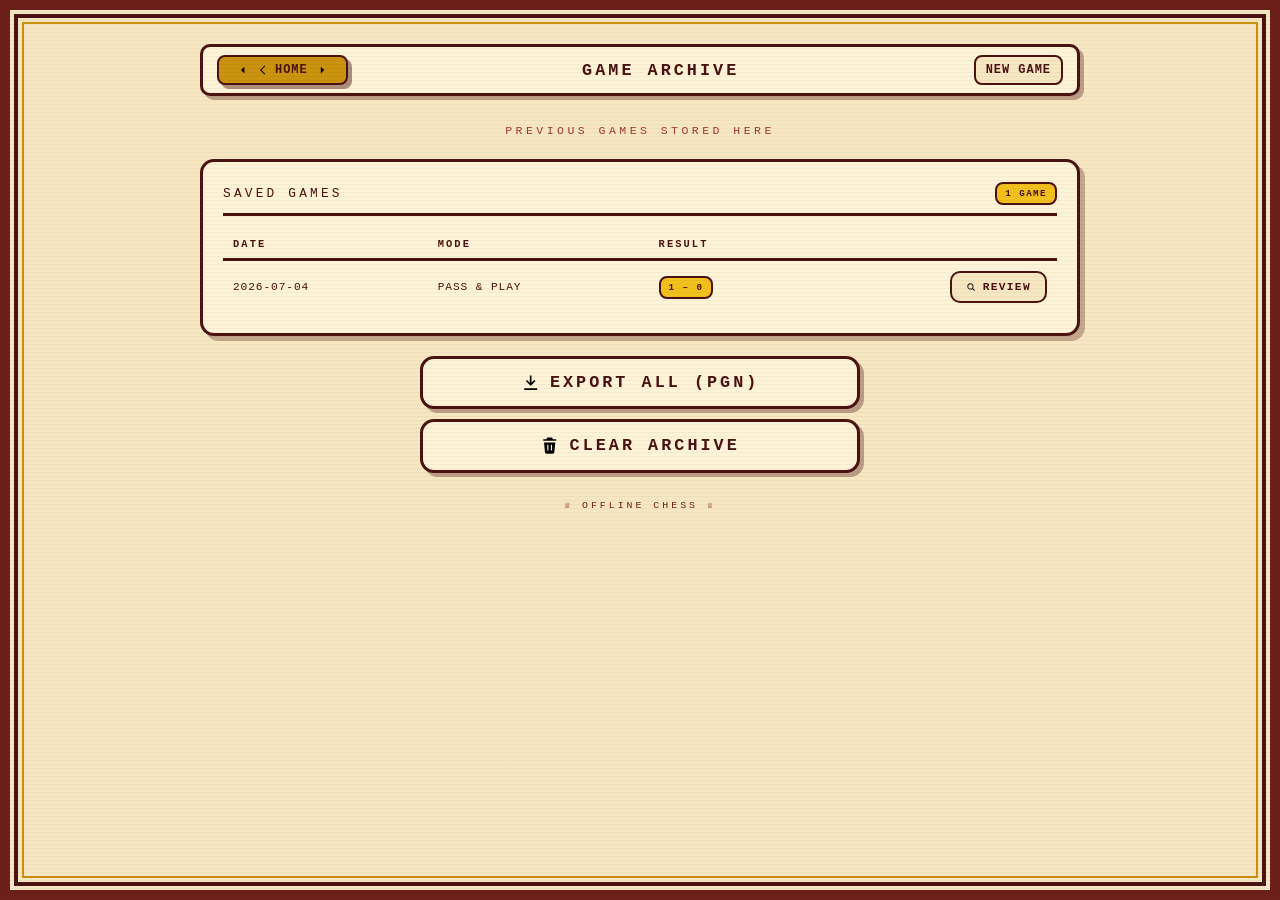
==== archive.html @ eb273e63 "added updated interface from old files" ====
<!DOCTYPE html>
<html lang="en">
	<head>
		<meta charset="UTF-8">
		<meta name="viewport" content="width=device-width, initial-scale=1">
		<title>Game Archive &mdash; Offline Chess</title>
		<link rel="stylesheet" href="./styles/retro.css">
	</head>
	<body>
		<div class="poster-frame">
			<main class="page">

				<nav class="topnav">
					<a class="nav-link" href="./index.html"><i class="icon" data-icon="chevronLeft"></i> Home</a>
					<span class="nav-title">Game Archive</span>
					<a class="nav-link" href="./setup.html">New Game</a>
				</nav>

				<p class="page-sub" style="margin-top: 6px;">Previous Games Stored Here</p>

				<div class="panel">
					<div class="panel-title">
						Saved Games
						<span class="badge">1 Game</span>
					</div>
					<table class="retro-table">
						<thead>
							<tr>
								<th>Date</th>
								<th>Mode</th>
								<th>Result</th>
								<th></th>
							</tr>
						</thead>
						<tbody>
							<tr>
								<td>2026-07-04</td>
								<td>Pass &amp; Play</td>
								<td><span class="badge">1 &ndash; 0</span></td>
								<td style="text-align:right;">
									<a class="choice" href="./analysis.html"><i class="icon" data-icon="search"></i> Review</a>
								</td>
							</tr>
						</tbody>
					</table>
				</div>

				<div class="stack-sm" style="max-width:440px;">
					<button class="menu-btn" data-toast="PGN export coming soon"><i class="icon" data-icon="download"></i> Export All (PGN)</button>
					<button class="menu-btn" data-open-modal="clear-modal"><i class="icon" data-icon="trash"></i> Clear Archive</button>
				</div>

				<p class="tagline">&#9813; Offline Chess &#9813;</p>
			</main>
		</div>

		<!-- Clear-archive confirmation, step 1 of 2 -->
		<div class="modal" id="clear-modal">
			<div class="modal-backdrop"></div>
			<div class="modal-box">
				<h2><i class="icon" data-icon="trash"></i> Clear Archive?</h2>
				<p>This will permanently delete all saved games. There is no undo.</p>
				<div class="modal-actions">
					<button class="menu-btn primary" data-close-modal data-open-modal="clear-modal-confirm">Continue</button>
					<button class="menu-btn" data-close-modal>Cancel</button>
				</div>
			</div>
		</div>

		<!-- Clear-archive confirmation, step 2 of 2 -->
		<div class="modal" id="clear-modal-confirm">
			<div class="modal-backdrop"></div>
			<div class="modal-box">
				<h2><i class="icon" data-icon="trash"></i> Are You Sure?</h2>
				<p>Last chance to back out. Every saved game will be gone for good.</p>
				<div class="modal-actions">
					<button class="menu-btn primary" data-close-modal data-toast="Archive clearing coming soon">Yes, Delete Everything</button>
					<button class="menu-btn" data-close-modal>Cancel</button>
				</div>
			</div>
		</div>

		<script src="./scripts/icons.js"></script>
		<script src="./scripts/ui.js"></script>
	</body>
</html>
---- styles/retro.css ----
/* ============================================================
   OFFLINE CHESS — shared retro theme
   Pure CSS, no external fonts or assets. Every page loads this.
   ============================================================ */

:root{
	--cream:        #f6e7c2;
	--cream-dark:   #eeda9f;
	--paper:        #fdf3d7;
	--ink:          #4a1210;
	--maroon:       #6d1f1a;
	--brick:        #a03a2c;
	--gold:         #f2c11e;
	--gold-dark:    #c9930f;
	--board-dark:   #7a3626;  /* matches scripts/init.js exactly */
	--board-light:  #f0cf82;  /* matches scripts/init.js exactly */

	--font-pixel: "Lucida Console", "Courier New", Courier, monospace;
}

*{
	box-sizing: border-box;
	margin: 0;
	padding: 0;
}

html{
	background: var(--maroon);
}

body{
	font-family: var(--font-pixel);
	color: var(--ink);
	background: var(--cream);
	min-height: 100vh;
	letter-spacing: .06em;
	-webkit-font-smoothing: none;
}

img{
	image-rendering: pixelated;
}

.icon{ display: inline-flex; }
.icon svg{ display: block; }

a{
	color: inherit;
	text-decoration: none;
}

/* --- CRT scanline overlay ------------------------------------ */
body::after{
	content:"";
	position: fixed;
	inset: 0;
	pointer-events: none;
	z-index: 999;
	background: repeating-linear-gradient(
		to bottom,
		rgba(74,18,16,.045) 0px,
		rgba(74,18,16,.045) 1px,
		transparent 1px,
		transparent 4px
	);
}

/* --- Poster frame (double retro border around each page) ----- */
.poster-frame{
	min-height: 100vh;
	border: 10px solid var(--maroon);
	box-shadow:
		inset 0 0 0 4px  var(--cream),
		inset 0 0 0 8px  var(--ink),
		inset 0 0 0 12px var(--cream),
		inset 0 0 0 14px var(--gold-dark);
	padding: 34px clamp(14px, 4vw, 48px);
	display: flex;
	flex-direction: column;
	align-items: center;
}

.page{
	width: 100%;
	max-width: 880px;
	display: flex;
	flex-direction: column;
	align-items: center;
	animation: pageIn .35s ease-out both;
}

@keyframes pageIn{
	from{ opacity: 0; transform: translateY(10px); }
	to  { opacity: 1; transform: translateY(0);    }
}

/* --- Top navigation bar -------------------------------------- */
.topnav{
	width: 100%;
	display: flex;
	align-items: center;
	justify-content: space-between;
	gap: 10px;
	margin-bottom: 22px;
	border: 3px solid var(--ink);
	border-radius: 10px;
	background: var(--paper);
	padding: 8px 14px;
	box-shadow: 4px 4px 0 rgba(74,18,16,.35);
}

.topnav .nav-title{
	font-weight: 900;
	text-transform: uppercase;
	font-size: clamp(.8rem, 2.4vw, 1.05rem);
	letter-spacing: .18em;
	text-align: center;
	flex: 1;
}

.nav-link{
	font-weight: 900;
	text-transform: uppercase;
	font-size: .75rem;
	padding: 6px 10px;
	border: 2px solid var(--ink);
	border-radius: 8px;
	background: var(--cream);
	cursor: pointer;
	white-space: nowrap;
	display: inline-flex;
	align-items: center;
	transition: background .12s, transform .08s;
}

.nav-link:hover{ background: var(--gold); }
.nav-link:active{ transform: translate(1px,2px); }

/* --- Focus-nav cursor ------------------------------------------
   Arrow keys or mouse hover move a "last highlighted" cursor
   across every .nav-link / .menu-btn on the page (outside
   modals). Wired up by setupFocusNav() in scripts/ui.js.
   ------------------------------------------------------------- */
.nav-arrow{
	display: inline-flex;
	align-items: center;
	justify-content: center;
	width: 0;
	opacity: 0;
	overflow: hidden;
	flex-shrink: 0;
	transition: width .15s ease, opacity .15s ease, margin .15s ease;
}

.nav-arrow svg{ width: .85em; height: .85em; }

.menu-btn.focus-active,
.nav-link.focus-active{
	background: var(--gold-dark);
	box-shadow: 4px 4px 0 rgba(74,18,16,.45);
}

.menu-btn.focus-active:hover,
.nav-link.focus-active:hover{ background: var(--gold-dark); }

.menu-btn.focus-active .nav-arrow,
.nav-link.focus-active .nav-arrow{
	width: 1em;
	opacity: 1;
	margin: 0 8px;
}

/* --- Headings & ornaments ------------------------------------ */
.pixel-title{
	font-weight: 900;
	text-transform: uppercase;
	text-align: center;
	line-height: 1.05;
	letter-spacing: .1em;
	color: var(--ink);
	text-shadow: 3px 3px 0 var(--cream-dark), 5px 5px 0 rgba(74,18,16,.25);
}

.pixel-title .small{
	display: block;
	font-size: .38em;
	letter-spacing: .5em;
	margin-bottom: .35em;
	text-shadow: none;
}

.ornament{
	display: flex;
	align-items: center;
	gap: 12px;
	width: min(420px, 90%);
	margin: 14px auto 20px;
	color: var(--maroon);
	font-size: 1.1rem;
}

.ornament::before,
.ornament::after{
	content:"";
	flex: 1;
	height: 3px;
	background: var(--ink);
}

.page-heading{
	font-size: clamp(1.3rem, 5vw, 2rem);
	margin-bottom: 4px;
}

.page-sub{
	text-transform: uppercase;
	font-size: .72rem;
	letter-spacing: .3em;
	color: var(--brick);
	text-align: center;
	margin-bottom: 22px;
}

/* --- Poster menu buttons (home) ------------------------------ */
.menu-stack{
	width: min(440px, 100%);
	display: flex;
	flex-direction: column;
	gap: 14px;
}

.menu-btn{
	font-family: var(--font-pixel);
	font-weight: 900;
	text-transform: uppercase;
	letter-spacing: .18em;
	font-size: clamp(.85rem, 2.8vw, 1.05rem);
	color: var(--ink);
	background: var(--paper);
	border: 3px solid var(--ink);
	border-radius: 14px;
	padding: 14px 18px;
	display: flex;
	align-items: center;
	justify-content: center;
	cursor: pointer;
	box-shadow: 4px 4px 0 rgba(74,18,16,.35);
	transition: transform .08s, box-shadow .08s, background .12s;
}

.menu-btn:hover{ background: var(--cream-dark); }

.menu-btn:active{
	transform: translate(3px,3px);
	box-shadow: 1px 1px 0 rgba(74,18,16,.35);
}

/* Static gold only applies inside modals — on the page itself,
   gold is earned by having focus (see .focus-active above), so
   only one button is ever highlighted at a time. */
.modal .menu-btn.primary{
	background: var(--gold);
	box-shadow: 4px 4px 0 var(--gold-dark);
}

.modal .menu-btn.primary:hover{ background: #ffd12e; }

.menu-btn .icon{ width: 1.15em; height: 1.15em; margin-right: 10px; flex-shrink: 0; }
.menu-btn .icon svg{ width: 100%; height: 100%; }
.nav-link .icon{ width: 1em; height: 1em; margin-right: 6px; flex-shrink: 0; }
.nav-link .icon svg{ width: 100%; height: 100%; }

/* --- Generic panels / cards ---------------------------------- */
.panel{
	width: 100%;
	background: var(--paper);
	border: 3px solid var(--ink);
	border-radius: 14px;
	box-shadow: 5px 5px 0 rgba(74,18,16,.3);
	padding: 20px;
	margin-bottom: 20px;
}

.panel-title{
	font-size: .8rem;
	text-transform: uppercase;
	letter-spacing: .25em;
	border-bottom: 3px solid var(--ink);
	padding-bottom: 8px;
	margin-bottom: 14px;
	display: flex;
	justify-content: space-between;
	align-items: center;
}

.card-grid{
	width: 100%;
	display: grid;
	grid-template-columns: repeat(auto-fit, minmax(230px, 1fr));
	gap: 16px;
}

.mode-card{
	background: var(--paper);
	border: 3px solid var(--ink);
	border-radius: 14px;
	box-shadow: 5px 5px 0 rgba(74,18,16,.3);
	padding: 20px 16px;
	text-align: center;
	cursor: pointer;
	transition: transform .1s, background .12s;
}

.mode-card:hover{ background: var(--cream-dark); }

.mode-card.selected{
	background: var(--gold);
	box-shadow: 5px 5px 0 var(--gold-dark);
}

.mode-card .icon{
	width: 2.2rem;
	height: 2.2rem;
	margin: 0 auto 10px;
}

.mode-card .icon svg{ width: 100%; height: 100%; }

.mode-card h3{
	text-transform: uppercase;
	letter-spacing: .15em;
	font-size: .95rem;
	margin-bottom: 8px;
}

.mode-card p{
	font-size: .68rem;
	line-height: 1.6;
	color: var(--maroon);
}

/* --- Choice pills (settings / setup options) ----------------- */
.choice-row{
	display: flex;
	flex-wrap: wrap;
	gap: 10px;
}

.choice{
	font-family: var(--font-pixel);
	font-weight: 900;
	text-transform: uppercase;
	font-size: .7rem;
	letter-spacing: .12em;
	color: var(--ink);
	background: var(--cream);
	border: 2px solid var(--ink);
	border-radius: 10px;
	padding: 8px 14px;
	cursor: pointer;
	display: inline-flex;
	align-items: center;
	gap: 6px;
	transition: background .12s, transform .08s;
}

.choice .icon{ width: .95em; height: .95em; flex-shrink: 0; }
.choice .icon svg{ width: 100%; height: 100%; }

.choice:hover{ background: var(--cream-dark); }
.choice:active{ transform: translate(1px,2px); }

.choice.selected{
	background: var(--gold);
	box-shadow: inset 0 0 0 2px var(--paper);
}

.swatch{
	display: inline-block;
	width: 14px;
	height: 14px;
	border: 2px solid var(--ink);
	border-radius: 3px;
	flex-shrink: 0;
	vertical-align: -2px;
}

.choice.locked{
	opacity: .45;
	cursor: not-allowed;
	background: var(--cream);
}

/* --- Toggle switch (visual only) ------------------------------ */
.setting-row{
	display: flex;
	justify-content: space-between;
	align-items: center;
	gap: 14px;
	padding: 10px 0;
	border-bottom: 2px dashed rgba(74,18,16,.25);
	font-size: .75rem;
	text-transform: uppercase;
	letter-spacing: .12em;
}

.setting-row:last-child{ border-bottom: none; }

.toggle{
	position: relative;
	width: 54px;
	height: 26px;
	border: 3px solid var(--ink);
	border-radius: 13px;
	background: var(--cream-dark);
	cursor: pointer;
	flex-shrink: 0;
	transition: background .15s;
}

.toggle::after{
	content:"";
	position: absolute;
	top: 1px;
	left: 2px;
	width: 18px;
	height: 18px;
	border: 2px solid var(--ink);
	border-radius: 50%;
	background: var(--paper);
	transition: left .15s;
}

.toggle.on{ background: var(--gold); }
.toggle.on::after{ left: 26px; }

/* --- Mini decorative chessboard ------------------------------- */
.mini-board{
	display: grid;
	grid-template-columns: repeat(8, 1fr);
	grid-template-rows: repeat(8, 1fr);
	width: min(340px, 82vw);
	aspect-ratio: 1;
	border: 4px solid var(--ink);
	box-shadow: 6px 6px 0 rgba(74,18,16,.35);
	margin: 0 auto;
}

.mini-board .sq{
	display: flex;
	align-items: center;
	justify-content: center;
}

.mini-board .sq.dark { background: var(--board-dark);  }
.mini-board .sq.light{ background: var(--board-light); }

.mini-board .sq img{
	width: 88%;
	height: 88%;
	object-fit: contain;
}

/* --- Tables (archive / move lists) ---------------------------- */
.retro-table{
	width: 100%;
	border-collapse: collapse;
	font-size: .7rem;
	text-transform: uppercase;
	letter-spacing: .08em;
}

.retro-table th{
	text-align: left;
	border-bottom: 3px solid var(--ink);
	padding: 8px 10px;
	letter-spacing: .2em;
	font-size: .65rem;
}

.retro-table td{
	padding: 10px;
	border-bottom: 2px dashed rgba(74,18,16,.25);
}

.retro-table tr:last-child td{ border-bottom: none; }

/* --- Badges ---------------------------------------------------- */
.badge{
	display: inline-block;
	font-size: .58rem;
	font-weight: 900;
	text-transform: uppercase;
	letter-spacing: .15em;
	padding: 4px 8px;
	border: 2px solid var(--ink);
	border-radius: 8px;
	background: var(--gold);
}

.badge.muted{ background: var(--cream-dark); }

/* --- Modal ------------------------------------------------------ */
.modal{
	position: fixed;
	inset: 0;
	z-index: 1000;
	display: none;
	align-items: center;
	justify-content: center;
	padding: 20px;
}

.modal.open{ display: flex; }

.modal-backdrop{
	position: absolute;
	inset: 0;
	background: rgba(74,18,16,.72);
}

.modal-box{
	position: relative;
	width: min(460px, 100%);
	background: var(--paper);
	border: 4px solid var(--ink);
	border-radius: 14px;
	box-shadow:
		0 0 0 4px var(--cream),
		0 0 0 7px var(--ink),
		10px 12px 0 rgba(0,0,0,.35);
	padding: 24px 20px;
	text-align: center;
	animation: modalIn .18s ease-out both;
}

@keyframes modalIn{
	from{ opacity: 0; transform: scale(.9) translateY(12px); }
	to  { opacity: 1; transform: scale(1)  translateY(0);    }
}

.modal-box h2{
	text-transform: uppercase;
	letter-spacing: .2em;
	font-size: 1rem;
	margin-bottom: 14px;
}

.modal-box h2 .icon{ width: .95em; height: .95em; margin-right: 8px; vertical-align: -2px; }
.modal-box h2 .icon svg{ width: 100%; height: 100%; }

.modal-box p{
	font-size: .72rem;
	line-height: 1.7;
	margin-bottom: 18px;
	color: var(--maroon);
}

.modal-actions{
	display: flex;
	flex-direction: column;
	gap: 10px;
}

/* --- Toast ------------------------------------------------------ */
#toast{
	position: fixed;
	left: 50%;
	bottom: 28px;
	transform: translate(-50%, 80px);
	z-index: 1100;
	background: var(--ink);
	color: var(--cream);
	font-family: var(--font-pixel);
	font-weight: 900;
	text-transform: uppercase;
	font-size: .68rem;
	letter-spacing: .18em;
	border: 3px solid var(--gold);
	border-radius: 10px;
	padding: 12px 20px;
	opacity: 0;
	pointer-events: none;
	transition: transform .22s ease, opacity .22s ease;
	white-space: nowrap;
}

#toast.show{
	transform: translate(-50%, 0);
	opacity: 1;
}

/* --- Icon-only button (e.g. rename) ------------------------------ */
.icon-btn{
	display: inline-flex;
	align-items: center;
	justify-content: center;
	width: 34px;
	height: 34px;
	border: 2px solid var(--ink);
	border-radius: 8px;
	background: var(--cream);
	cursor: pointer;
	flex-shrink: 0;
	transition: background .12s, transform .08s;
}

.icon-btn .icon{ width: 1em; height: 1em; margin: 0; }
.icon-btn .icon svg{ width: 100%; height: 100%; }

.icon-btn:hover{ background: var(--gold); }
.icon-btn:active{ transform: translate(1px,2px); }

/* --- Editable game title (analysis page) ------------------------- */
.game-title-row{
	display: flex;
	align-items: center;
	justify-content: center;
	gap: 12px;
	margin-bottom: 6px;
	flex-wrap: wrap;
}

.game-name{
	font-size: clamp(1.1rem, 4.5vw, 1.6rem);
}

.game-name.editing{
	outline: 2px dashed var(--brick);
	outline-offset: 4px;
	background: var(--cream-dark);
	border-radius: 6px;
	padding: 2px 10px;
}

/* --- Progress bar (puzzle tiers) ---------------------------------- */
.puzzle-tier{
	padding: 12px 0;
	border-bottom: 2px dashed rgba(74,18,16,.25);
}

.puzzle-tier:last-child{ border-bottom: none; }

.tier-row{
	display: flex;
	justify-content: space-between;
	align-items: baseline;
	gap: 10px;
	margin-bottom: 8px;
	font-size: .78rem;
	text-transform: uppercase;
	letter-spacing: .12em;
}

.tier-name{ font-weight: 900; }

.tier-count{
	font-size: .62rem;
	letter-spacing: .1em;
	color: var(--brick);
	white-space: nowrap;
}

.progress-track{
	width: 100%;
	height: 14px;
	border: 2px solid var(--ink);
	border-radius: 7px;
	background: var(--cream-dark);
	overflow: hidden;
}

.progress-fill{
	height: 100%;
	background: var(--gold);
	width: 0%;
	transition: width .3s ease;
}

/* --- Footer tagline --------------------------------------------- */
.tagline{
	margin-top: auto;
	padding-top: 26px;
	font-size: .62rem;
	text-transform: uppercase;
	letter-spacing: .3em;
	color: var(--maroon);
	text-align: center;
}

/* --- Utility ------------------------------------------------------ */
.stack-sm{ display:flex; flex-direction:column; gap:10px; width:100%; }
.center  { text-align:center; }
.mt-lg   { margin-top: 26px; }
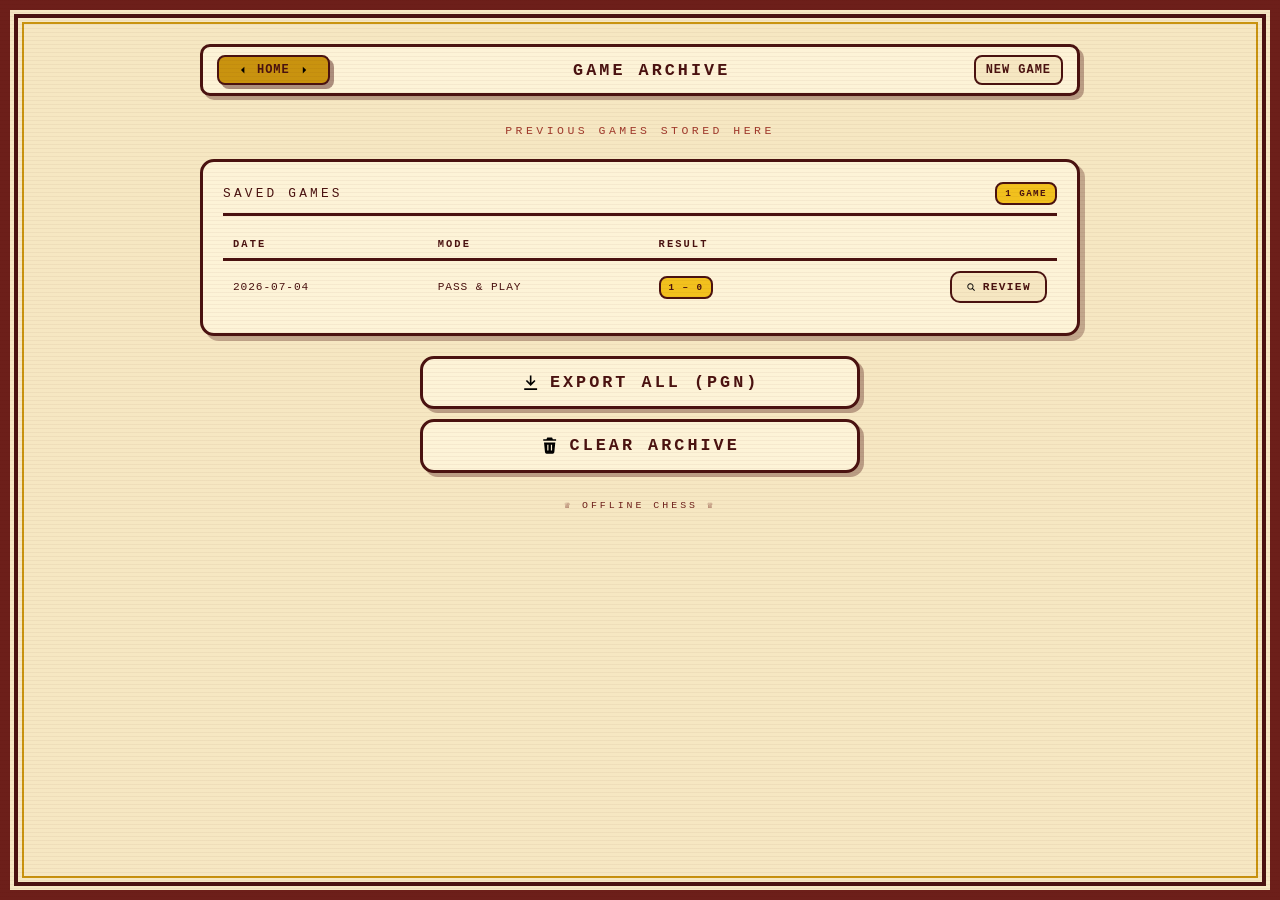
==== commit 974f5e0c: "fixed styling, and certain buttons not being centred or registering as selectable via arrow keys" ====
--- a/archive.html
+++ b/archive.html
@@ -72,7 +72,7 @@
 			<div class="modal-backdrop"></div>
 			<div class="modal-box">
 				<h2><i class="icon" data-icon="trash"></i> Are You Sure?</h2>
-				<p>Last chance to back out. Every saved game will be gone for good.</p>
+				<p>Last chance to back out!!!</p>
 				<div class="modal-actions">
 					<button class="menu-btn primary" data-close-modal data-toast="Archive clearing coming soon">Yes, Delete Everything</button>
 					<button class="menu-btn" data-close-modal>Cancel</button>
--- a/styles/retro.css
+++ b/styles/retro.css
@@ -130,6 +130,7 @@
 	white-space: nowrap;
 	display: inline-flex;
 	align-items: center;
+	justify-content: center;
 	transition: background .12s, transform .08s;
 }
 
@@ -160,14 +161,31 @@
 	box-shadow: 4px 4px 0 rgba(74,18,16,.45);
 }
 
+.choice.focus-active{
+	background: var(--gold-dark);
+	box-shadow: inset 0 0 0 2px var(--paper);
+}
+
 .menu-btn.focus-active:hover,
-.nav-link.focus-active:hover{ background: var(--gold-dark); }
+.nav-link.focus-active:hover,
+.choice.focus-active:hover{ background: var(--gold-dark); }
 
 .menu-btn.focus-active .nav-arrow,
-.nav-link.focus-active .nav-arrow{
+.nav-link.focus-active .nav-arrow,
+.choice.focus-active .nav-arrow{
 	width: 1em;
 	opacity: 1;
 	margin: 0 8px;
+}
+
+/* A static back-chevron would double up with the moving
+   selection arrow when its button becomes focus-active, so
+   hide it while that button is the one highlighted. */
+.nav-link.focus-active .icon[data-icon="chevronLeft"]{
+	width: 0;
+	margin-right: 0;
+	opacity: 0;
+	overflow: hidden;
 }
 
 /* --- Headings & ornaments ------------------------------------ */
@@ -255,19 +273,15 @@
 	box-shadow: 1px 1px 0 rgba(74,18,16,.35);
 }
 
-/* Static gold only applies inside modals — on the page itself,
-   gold is earned by having focus (see .focus-active above), so
-   only one button is ever highlighted at a time. */
-.modal .menu-btn.primary{
-	background: var(--gold);
-	box-shadow: 4px 4px 0 var(--gold-dark);
-}
-
-.modal .menu-btn.primary:hover{ background: #ffd12e; }
+/* .primary carries no static look of its own anymore — inside
+   a modal or out, gold is earned by being the one thing the
+   focus-nav cursor (see .focus-active above) is currently on,
+   so only one button is ever highlighted at a time. .primary
+   just marks which button that cursor starts on. */
 
 .menu-btn .icon{ width: 1.15em; height: 1.15em; margin-right: 10px; flex-shrink: 0; }
 .menu-btn .icon svg{ width: 100%; height: 100%; }
-.nav-link .icon{ width: 1em; height: 1em; margin-right: 6px; flex-shrink: 0; }
+.nav-link .icon{ width: 1em; height: 1em; margin-right: 6px; flex-shrink: 0; transition: width .15s ease, opacity .15s ease, margin .15s ease; }
 .nav-link .icon svg{ width: 100%; height: 100%; }
 
 /* --- Generic panels / cards ---------------------------------- */
